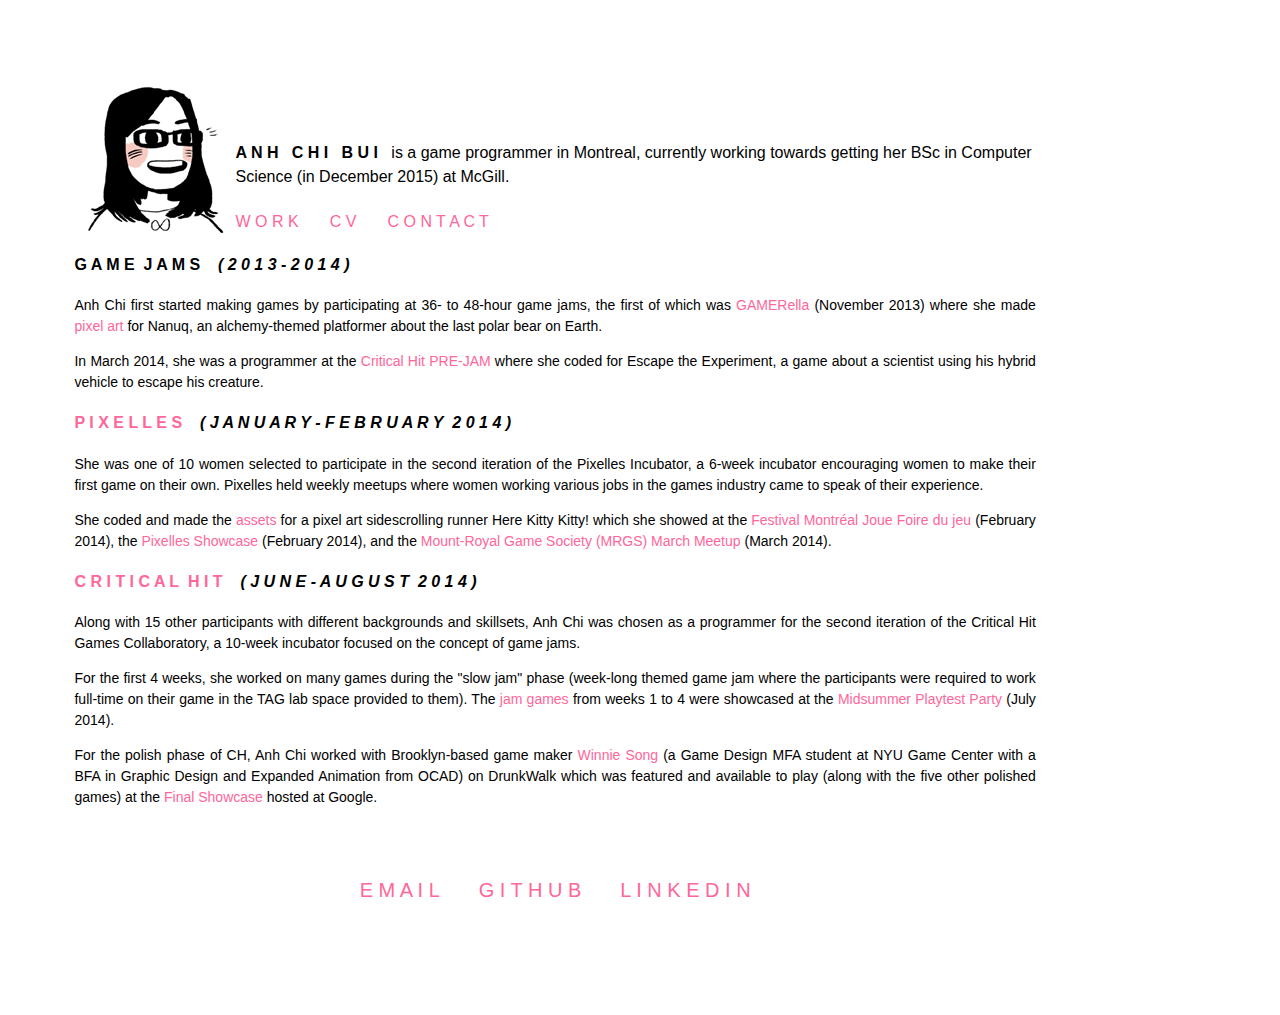
==== about.html @ 172ef116 "Changed spacing stuff" ====
<!DOCTYPE html>
<html>
    <head>
        <meta charset="utf-8">
        <title>Anh Chi Bui</title>
        <meta name="description" content="CS undergrad and game programmer.">
        <link rel="stylesheet" href="css/main.css">
        <link rel="icon" type="image/png" href="img/icon.ico">
    </head>
    <body>
        <div class="top">
            <table class="intro">
                <tr>
                    <td width="1%">
                        <img class="face" src="img/acb.png" />
                    </td><td>
                        <div class="about">
                            <div class="aboutacb">
                                <b>A N H&nbsp;&nbsp;&nbsp;C H I&nbsp;&nbsp;&nbsp;B U I&nbsp;&nbsp;</b> is a game programmer in Montreal, currently working towards getting her BSc in Computer Science (in December 2015) at McGill. 
                            </div>
                            <div class="navigation">
                                <a href="index.html">W O R K</a>&nbsp;&nbsp;&nbsp;&nbsp;&nbsp;&nbsp;
                                <a href="docs/acb_cv.pdf">C V</a>&nbsp;&nbsp;&nbsp;&nbsp;&nbsp;&nbsp;
                                <a href="#bottom">C O N T A C T</a>
                            </div>
                        </div>
                    </td>
            </tr></table>
        </div>

        <div class="container">
        <h4>G A M E&nbsp;&nbsp;J A M S&nbsp;&nbsp;&nbsp;&nbsp;<i>( 2 0 1 3 - 2 0 1 4 )</i></h4>
        <p>
            Anh Chi first started making games by participating at 36- to 48-hour game jams, the first of which was <a href="http://tag.hexagram.ca/events/gamerella/">GAMERella</a> (November 2013) where she made <a href="http://acbui.tumblr.com">pixel art</a> for Nanuq, an alchemy-themed platformer about the last polar bear on Earth.
        </p> 
        <p>
            In March 2014, she was a programmer at the <a href="http://tag.hexagram.ca/events/ch-prejam/">Critical Hit PRE-JAM</a> where she coded for Escape the Experiment, a game about a scientist using his hybrid vehicle to escape his creature. 
        </p>
        <h4><a href="http://pixelles.ca">P I X E L L E S</a>&nbsp;&nbsp;&nbsp;&nbsp;<i>( J A N U A R Y - F E B R U A R Y&nbsp;&nbsp;2 0 1 4 )</i></h4>
        <p>
            She was one of 10 women selected to participate in the second iteration of the Pixelles Incubator, a 6-week incubator encouraging women to make their first game on their own. Pixelles held weekly meetups where women working various jobs in the games industry came to speak of their experience. 
        </p>
        <p>
            She coded and made the <a href="http://acbui.tumblr.com">assets</a> for a pixel art sidescrolling runner Here Kitty Kitty! which she showed at the <a href="http://www.montrealjoue.ca/?com=detail&eID=370690">Festival Montréal Joue Foire du jeu</a> (February 2014), the <a href="http://pixelles.ca/blog/2014/03/play-the-games-from-our-2nd-showcase">Pixelles Showcase</a> (February 2014), and the <a href="http://mrgs.ca/2014/03/mar-resume-mar/">Mount-Royal Game Society (MRGS) March Meetup</a> (March 2014). 
        </p>

        <h4><a href="http://criticalhitmontreal.ca">C R I T I C A L&nbsp;&nbsp;H I T</a>&nbsp;&nbsp;&nbsp;&nbsp;<i>( J U N E - A U G U S T&nbsp;&nbsp;2 0 1 4 )</i></h4>
        <p>
            Along with 15 other participants with different backgrounds and skillsets, Anh Chi was chosen as a programmer for the second iteration of the Critical Hit Games Collaboratory, a 10-week incubator focused on the concept of game jams.
        </p>
        <p>
            For the first 4 weeks, she worked on many games during the "slow jam" phase (week-long themed game jam where the participants were required to work full-time on their game in the TAG lab space provided to them). The <a href="http://www.criticalhitmontreal.ca/games/">jam games</a> from weeks 1 to 4 were showcased at the <a href="http://www.criticalhitmontreal.ca/midsummer-nights-playtest/">Midsummer Playtest Party</a> (July 2014). 
        </p>
        <p>
            For the polish phase of CH, Anh Chi worked with Brooklyn-based game maker <a href="http://wsong.me/">Winnie Song</a> (a Game Design MFA student at NYU Game Center with a BFA in Graphic Design and Expanded Animation from OCAD) on DrunkWalk which was featured and available to play (along with the five other polished games) at the <a href="http://www.criticalhitmontreal.ca/final-showcase-thank/">Final Showcase</a> hosted at Google. 
        </p>
        </div>

        <div class="foot" id="bottom">
            <div class="social">
                <a href="mailto:acqbui@gmail.com">E M A I L</a>&nbsp;&nbsp;&nbsp;&nbsp;&nbsp;&nbsp;
                <a href="http://github.com/acbui">G I T H U B</a>&nbsp;&nbsp;&nbsp;&nbsp;&nbsp;&nbsp;
                <a href="http://ca.linkedin.com/in/acqbui">L I N K E D I N</a>
            </div>  
        </div> 
    </body>
</html>
---- css/main.css ----
html, body {
    margin:0 auto;
    margin-top: 3%;
    padding-left: 3%;
    padding-right: 3%;

    font-family: 'Franklin Gothic Book', sans-serif;
    position: center;
}
h1 {
    font-weight: 300;
    font-size: 36px;
    text-align: left; 
    margin-bottom: 1%;
}

h2 {
    float: left;
    font-size: 18px;
    font-style: bold;
}

h3 {
    float: right;
    font-size: 14px;
    font-style: italic;
}

p { 
    font-size: 14px;
    text-align: justify;
    line-height: 1.5;
}

a, .social a { 
    color: #FF6699;
    text-decoration: none;
}

a { 
    font-size: inherit;
    transition: all 0.3s ease 0s;
}

a:hover, .social a:hover { 
    color: inherit;   
}

table {
    width: 85%;
    border-collapse: collapse;
}

img {
    transition: all 0.3s ease 0s;
}

img:hover{
    opacity:0.8;
}


.top {
    margin-top: 0;
    margin-bottom: 1%;
}

.face{
    float: right;
}

.acb {
    text-align: left;
}

/* ABOUT PAGE */
.aboutacb {
    margin-top: 8%;
    margin-bottom: 3%;
    line-height: 1.5;
}

.navigation {
    text-align: left;
}

.container {
    width: 85%;
}

.about {  
    float:left;
}

.gamesquare {
    float: left;
    margin-right: 10px;
    clear: left;
}

.event {
    clear: both;
}

.game {
}

.foot {
    height: 10%;
    width: 85%;
    padding-top: 5%;
    padding-bottom: 10%;
 }

.social {
    text-align:center;
    font-size:20px;
}
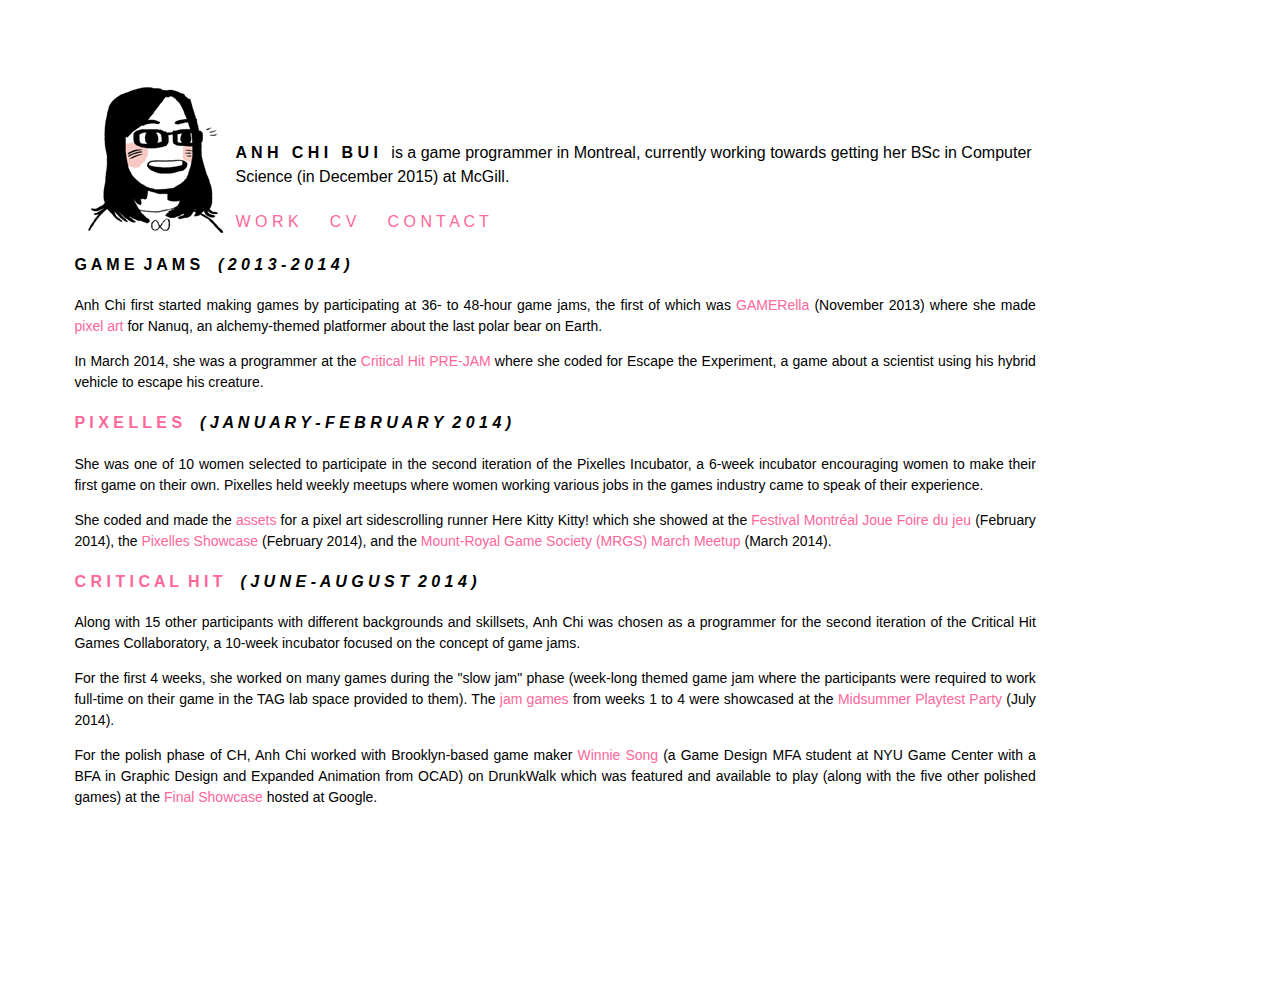
==== commit a30c762f: "Added script, slide up/down works (click Contact)" ====
--- a/about.html
+++ b/about.html
@@ -7,6 +7,9 @@
         <meta name="description" content="CS undergrad and game programmer.">
         <link rel="stylesheet" href="css/main.css">
         <link rel="icon" type="image/png" href="img/icon.ico">
+
+        <script src="js/jquery-1.10.2.js"> </script>
+        <script src="js/main.js"> </script>
     </head>
     <body>
         <div class="top">
@@ -22,7 +25,7 @@
                             <div class="navigation">
                                 <a href="index.html">W O R K</a>&nbsp;&nbsp;&nbsp;&nbsp;&nbsp;&nbsp;
                                 <a href="docs/acb_cv.pdf">C V</a>&nbsp;&nbsp;&nbsp;&nbsp;&nbsp;&nbsp;
-                                <a href="#bottom">C O N T A C T</a>
+                                <a id="contact" href="">C O N T A C T</a>
                             </div>
                         </div>
                     </td>
@@ -30,6 +33,11 @@
         </div>
 
         <div class="container">
+            <div class="social" id="social"> 
+                <a href="mailto:acqbui@gmail.com">E M A I L</a>&nbsp;&nbsp;&nbsp;&nbsp;&nbsp;&nbsp;
+                <a href="http://github.com/acbui">G I T H U B</a>&nbsp;&nbsp;&nbsp;&nbsp;&nbsp;&nbsp;
+                <a href="http://ca.linkedin.com/in/acqbui">L I N K E D I N</a>
+            </div>
         <h4>G A M E&nbsp;&nbsp;J A M S&nbsp;&nbsp;&nbsp;&nbsp;<i>( 2 0 1 3 - 2 0 1 4 )</i></h4>
         <p>
             Anh Chi first started making games by participating at 36- to 48-hour game jams, the first of which was <a href="http://tag.hexagram.ca/events/gamerella/">GAMERella</a> (November 2013) where she made <a href="http://acbui.tumblr.com">pixel art</a> for Nanuq, an alchemy-themed platformer about the last polar bear on Earth.
--- a/css/main.css
+++ b/css/main.css
@@ -55,7 +55,7 @@
     transition: all 0.3s ease 0s;
 }
 
-img:hover{
+img#link:hover{
     opacity:0.8;
 }
 
@@ -84,6 +84,16 @@
     text-align: left;
 }
 
+.social {
+    position: relative;
+    display: none;
+    margin-top: 2%;
+    margin-bottom: 2%;
+
+    font-size:20px;
+    text-align:center;
+}
+
 .container {
     width: 85%;
 }
@@ -110,9 +120,7 @@
     width: 85%;
     padding-top: 5%;
     padding-bottom: 10%;
- }
 
-.social {
+    font-size:20px;
     text-align:center;
-    font-size:20px;
-}+ }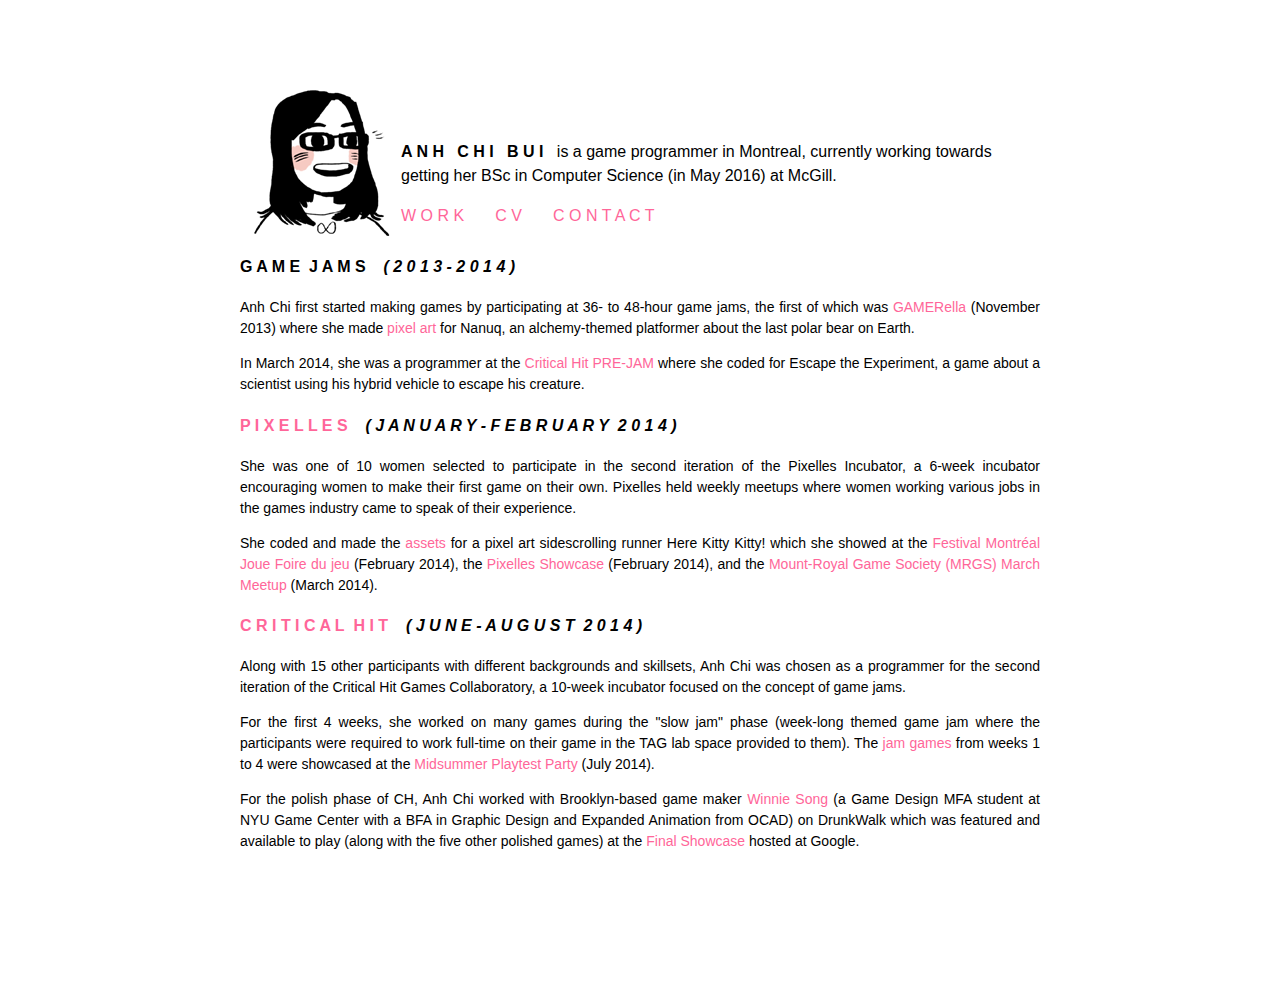
==== commit 8d7a673b: "Changed About page" ====
--- a/about.html
+++ b/about.html
@@ -12,6 +12,7 @@
         <script src="js/main.js"> </script>
     </head>
     <body>
+    <div id="wrap">
         <div class="top">
             <table class="intro">
                 <tr>
@@ -20,7 +21,7 @@
                     </td><td>
                         <div class="about">
                             <div class="aboutacb">
-                                <b>A N H&nbsp;&nbsp;&nbsp;C H I&nbsp;&nbsp;&nbsp;B U I&nbsp;&nbsp;</b> is a game programmer in Montreal, currently working towards getting her BSc in Computer Science (in December 2015) at McGill. 
+                                <b>A N H&nbsp;&nbsp;&nbsp;C H I&nbsp;&nbsp;&nbsp;B U I&nbsp;&nbsp;</b> is a game programmer in Montreal, currently working towards getting her BSc in Computer Science (in May 2016) at McGill. 
                             </div>
                             <div class="navigation">
                                 <a href="index.html">W O R K</a>&nbsp;&nbsp;&nbsp;&nbsp;&nbsp;&nbsp;
@@ -36,7 +37,8 @@
             <div class="social" id="social"> 
                 <a href="mailto:acqbui@gmail.com">E M A I L</a>&nbsp;&nbsp;&nbsp;&nbsp;&nbsp;&nbsp;
                 <a href="http://github.com/acbui">G I T H U B</a>&nbsp;&nbsp;&nbsp;&nbsp;&nbsp;&nbsp;
-                <a href="http://ca.linkedin.com/in/acqbui">L I N K E D I N</a>
+                <a href="http://ca.linkedin.com/in/acbui">L I N K E D I N</a>&nbsp;&nbsp;&nbsp;&nbsp;&nbsp;&nbsp;
+                <a href="http://twitter.com/acbui">T W I T T E R</a>
             </div>
         <h4>G A M E&nbsp;&nbsp;J A M S&nbsp;&nbsp;&nbsp;&nbsp;<i>( 2 0 1 3 - 2 0 1 4 )</i></h4>
         <p>
@@ -69,8 +71,10 @@
             <div class="social">
                 <a href="mailto:acqbui@gmail.com">E M A I L</a>&nbsp;&nbsp;&nbsp;&nbsp;&nbsp;&nbsp;
                 <a href="http://github.com/acbui">G I T H U B</a>&nbsp;&nbsp;&nbsp;&nbsp;&nbsp;&nbsp;
-                <a href="http://ca.linkedin.com/in/acqbui">L I N K E D I N</a>
+                <a href="http://ca.linkedin.com/in/acbui">L I N K E D I N</a>&nbsp;&nbsp;&nbsp;&nbsp;&nbsp;&nbsp;
+                <a href="http://twitter.com/acbui">T W I T T E R</a>
             </div>  
         </div> 
+    </div>
     </body>
 </html>--- a/css/main.css
+++ b/css/main.css
@@ -1,8 +1,6 @@
 html, body {
     margin:0 auto;
     margin-top: 3%;
-    padding-left: 3%;
-    padding-right: 3%;
 
     font-family: 'Franklin Gothic Book', sans-serif;
     position: center;
@@ -32,6 +30,12 @@
     line-height: 1.5;
 }
 
+ul {
+    font-size: 14px;
+    text-align: justify;
+    line-height: 1.5;
+}
+
 a, .social a { 
     color: #FF6699;
     text-decoration: none;
@@ -47,16 +51,66 @@
 }
 
 table {
-    width: 85%;
+    width: 100%;
     border-collapse: collapse;
+    background-color: white;
 }
 
 img {
     transition: all 0.3s ease 0s;
 }
 
+img#games {
+    width: 100%;
+    height: auto;
+}
+
 img#link:hover{
     opacity:0.8;
+}
+.gifs {
+    text-align: center;
+    clear:both;
+}
+
+img#gif {
+    clear: right;
+    width: 32%;
+    height: auto;
+}
+
+img#maingif {
+    clear: both;
+}
+
+video {
+    float: left;
+    width: 100%;
+    height: auto;
+}
+
+#download {
+    padding: 0.5em 0 0 0 ;
+}
+
+#gifs {
+    padding: 0 0 0.5em 0;
+}
+
+.fadeslideshow {
+    /*position:relative;*/
+    
+}
+
+.fadeslideshow img {
+    /*position:absolute;*/
+}
+
+.gamedescription {
+    display: none;
+    line-height: 1.5;
+    margin-bottom: 5%;
+    position: relative;
 }
 
 
@@ -95,7 +149,7 @@
 }
 
 .container {
-    width: 85%;
+    width: 100%;
 }
 
 .about {  
@@ -103,24 +157,25 @@
 }
 
 .gamesquare {
-    float: left;
     margin-right: 10px;
-    clear: left;
 }
 
 .event {
     clear: both;
 }
 
-.game {
-}
-
 .foot {
     height: 10%;
-    width: 85%;
+    width: 100%;
     padding-top: 5%;
     padding-bottom: 10%;
 
     font-size:20px;
     text-align:center;
+ }
+
+ #wrap
+ {
+    width: 800px;
+    margin: 0 auto;    
  }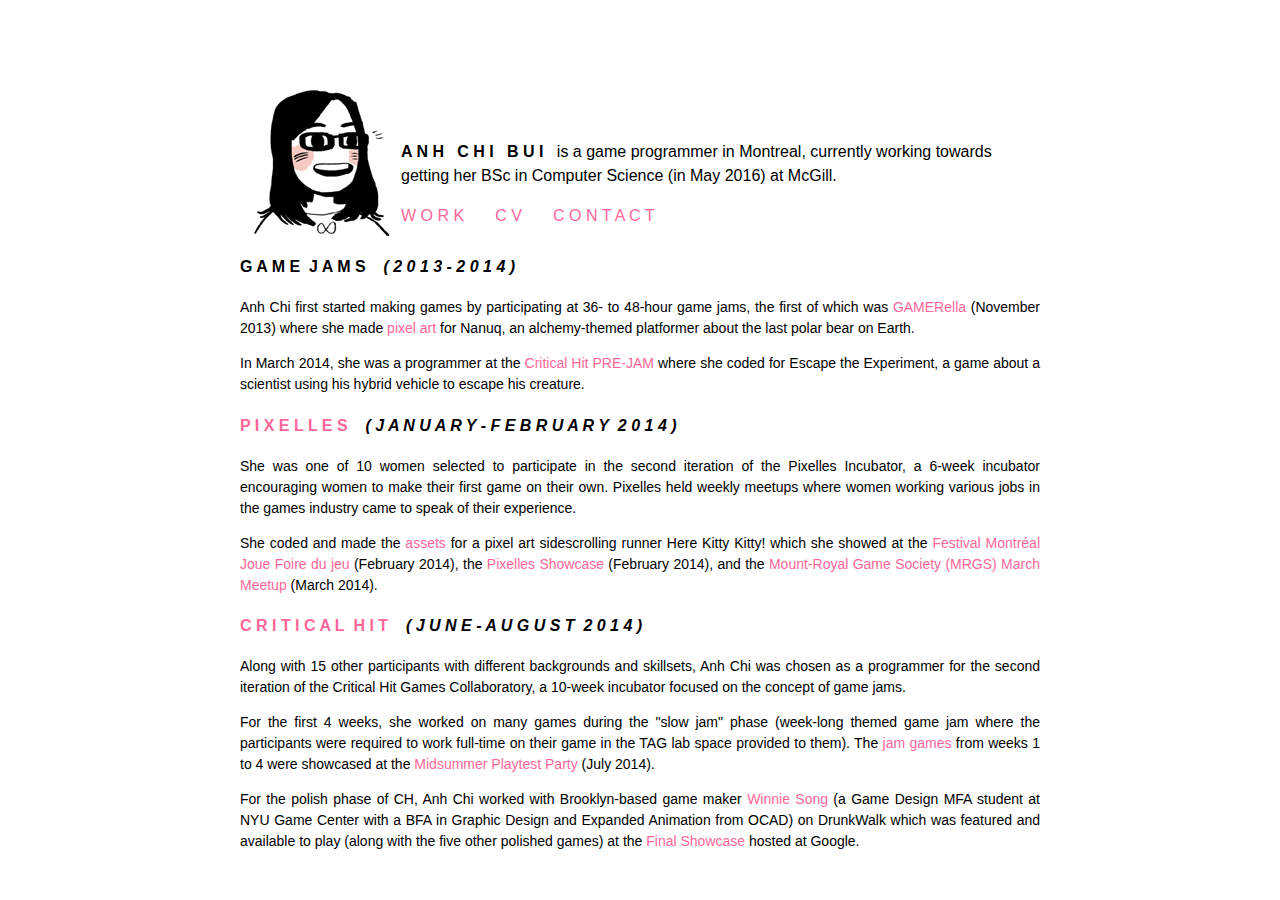
==== commit c485b3c6: "Removed footer" ====
--- a/about.html
+++ b/about.html
@@ -38,7 +38,6 @@
                 <a href="mailto:acqbui@gmail.com">E M A I L</a>&nbsp;&nbsp;&nbsp;&nbsp;&nbsp;&nbsp;
                 <a href="http://github.com/acbui">G I T H U B</a>&nbsp;&nbsp;&nbsp;&nbsp;&nbsp;&nbsp;
                 <a href="http://ca.linkedin.com/in/acbui">L I N K E D I N</a>&nbsp;&nbsp;&nbsp;&nbsp;&nbsp;&nbsp;
-                <a href="http://twitter.com/acbui">T W I T T E R</a>
             </div>
         <h4>G A M E&nbsp;&nbsp;J A M S&nbsp;&nbsp;&nbsp;&nbsp;<i>( 2 0 1 3 - 2 0 1 4 )</i></h4>
         <p>
@@ -66,15 +65,6 @@
             For the polish phase of CH, Anh Chi worked with Brooklyn-based game maker <a href="http://wsong.me/">Winnie Song</a> (a Game Design MFA student at NYU Game Center with a BFA in Graphic Design and Expanded Animation from OCAD) on DrunkWalk which was featured and available to play (along with the five other polished games) at the <a href="http://www.criticalhitmontreal.ca/final-showcase-thank/">Final Showcase</a> hosted at Google. 
         </p>
         </div>
-
-        <div class="foot" id="bottom">
-            <div class="social">
-                <a href="mailto:acqbui@gmail.com">E M A I L</a>&nbsp;&nbsp;&nbsp;&nbsp;&nbsp;&nbsp;
-                <a href="http://github.com/acbui">G I T H U B</a>&nbsp;&nbsp;&nbsp;&nbsp;&nbsp;&nbsp;
-                <a href="http://ca.linkedin.com/in/acbui">L I N K E D I N</a>&nbsp;&nbsp;&nbsp;&nbsp;&nbsp;&nbsp;
-                <a href="http://twitter.com/acbui">T W I T T E R</a>
-            </div>  
-        </div> 
     </div>
     </body>
 </html>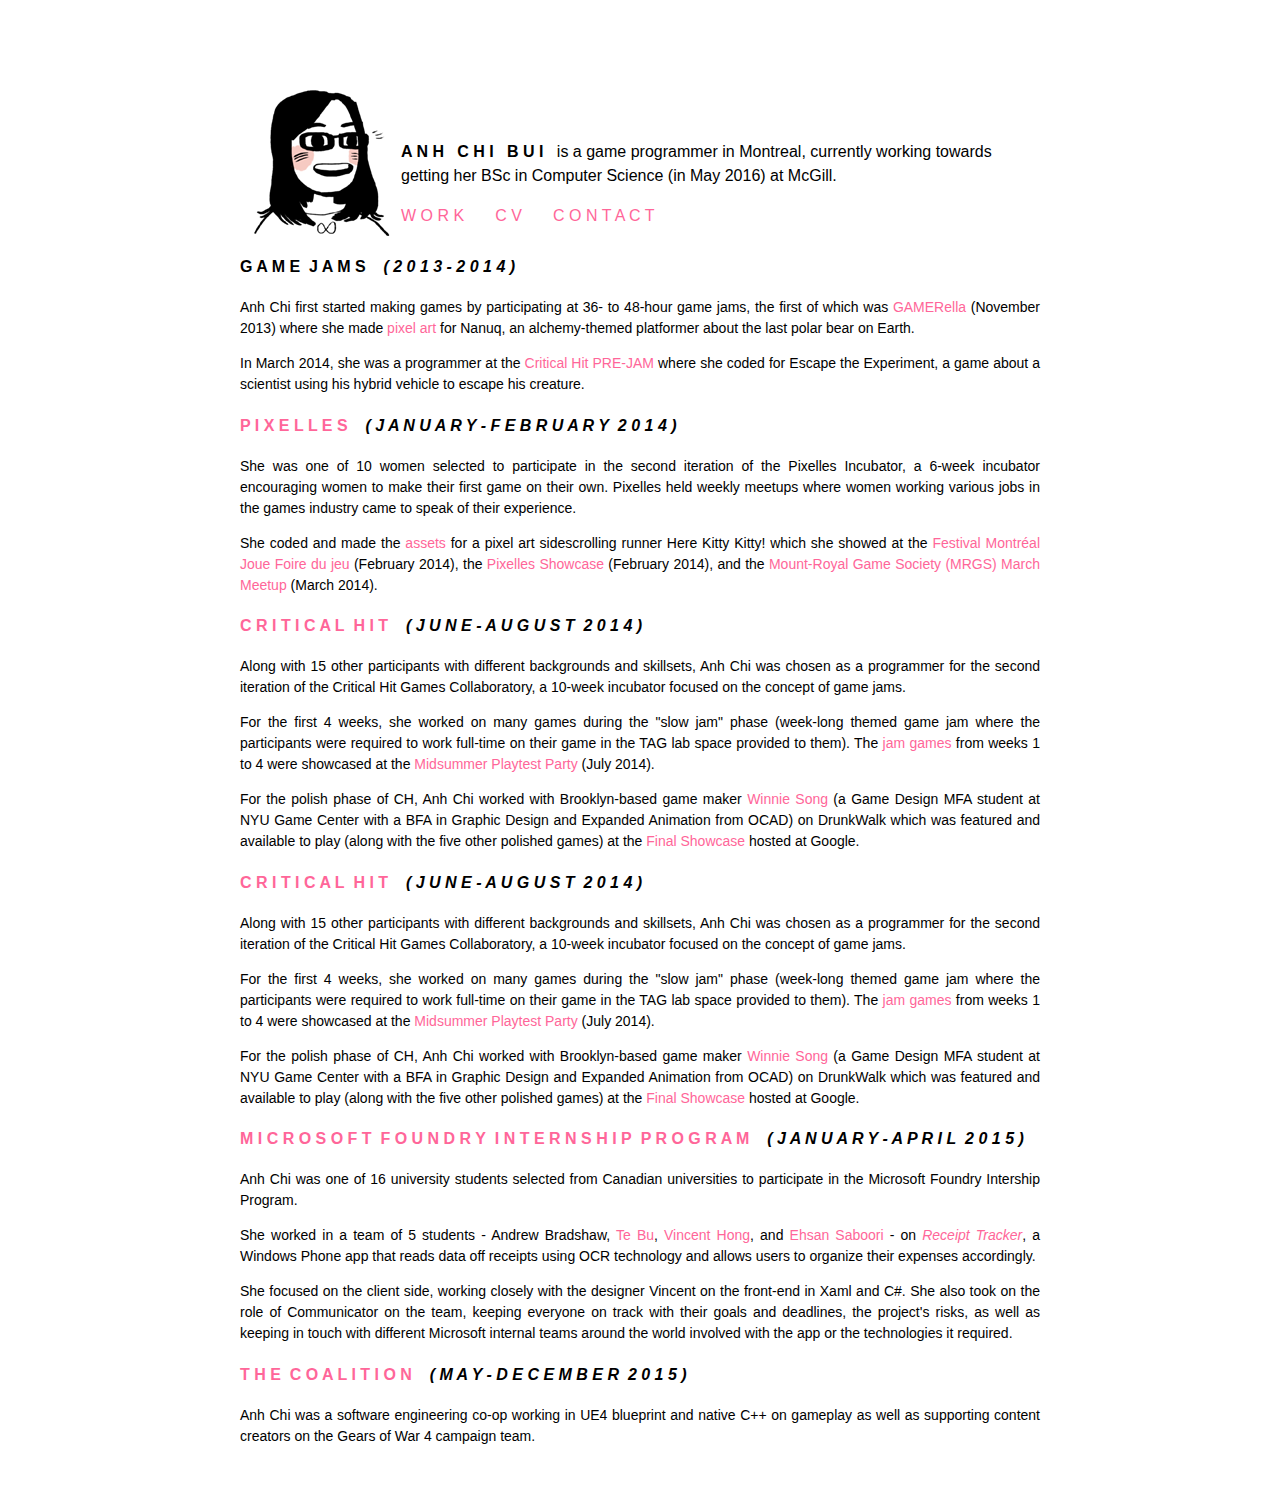
==== commit 7a402e32: "updated about page" ====
--- a/about.html
+++ b/about.html
@@ -11,7 +11,7 @@
         <script src="js/jquery-1.10.2.js"> </script>
         <script src="js/main.js"> </script>
     </head>
-    <body>
+    <body margin-bottom: 1000px>
     <div id="wrap">
         <div class="top">
             <table class="intro">
@@ -21,7 +21,7 @@
                     </td><td>
                         <div class="about">
                             <div class="aboutacb">
-                                <b>A N H&nbsp;&nbsp;&nbsp;C H I&nbsp;&nbsp;&nbsp;B U I&nbsp;&nbsp;</b> is a game programmer in Montreal, currently working towards getting her BSc in Computer Science (in May 2016) at McGill. 
+                                <b>A N H&nbsp;&nbsp;&nbsp;C H I&nbsp;&nbsp;&nbsp;B U I&nbsp;&nbsp;</b> is a game programmer in Montreal, currently working towards getting her BSc in Computer Science (in May 2016) at McGill.
                             </div>
                             <div class="navigation">
                                 <a href="index.html">W O R K</a>&nbsp;&nbsp;&nbsp;&nbsp;&nbsp;&nbsp;
@@ -34,7 +34,7 @@
         </div>
 
         <div class="container">
-            <div class="social" id="social"> 
+            <div class="social" id="social">
                 <a href="mailto:acqbui@gmail.com">E M A I L</a>&nbsp;&nbsp;&nbsp;&nbsp;&nbsp;&nbsp;
                 <a href="http://github.com/acbui">G I T H U B</a>&nbsp;&nbsp;&nbsp;&nbsp;&nbsp;&nbsp;
                 <a href="http://ca.linkedin.com/in/acbui">L I N K E D I N</a>&nbsp;&nbsp;&nbsp;&nbsp;&nbsp;&nbsp;
@@ -42,16 +42,16 @@
         <h4>G A M E&nbsp;&nbsp;J A M S&nbsp;&nbsp;&nbsp;&nbsp;<i>( 2 0 1 3 - 2 0 1 4 )</i></h4>
         <p>
             Anh Chi first started making games by participating at 36- to 48-hour game jams, the first of which was <a href="http://tag.hexagram.ca/events/gamerella/">GAMERella</a> (November 2013) where she made <a href="http://acbui.tumblr.com">pixel art</a> for Nanuq, an alchemy-themed platformer about the last polar bear on Earth.
-        </p> 
+        </p>
         <p>
-            In March 2014, she was a programmer at the <a href="http://tag.hexagram.ca/events/ch-prejam/">Critical Hit PRE-JAM</a> where she coded for Escape the Experiment, a game about a scientist using his hybrid vehicle to escape his creature. 
+            In March 2014, she was a programmer at the <a href="http://tag.hexagram.ca/events/ch-prejam/">Critical Hit PRE-JAM</a> where she coded for Escape the Experiment, a game about a scientist using his hybrid vehicle to escape his creature.
         </p>
         <h4><a href="http://pixelles.ca">P I X E L L E S</a>&nbsp;&nbsp;&nbsp;&nbsp;<i>( J A N U A R Y - F E B R U A R Y&nbsp;&nbsp;2 0 1 4 )</i></h4>
         <p>
-            She was one of 10 women selected to participate in the second iteration of the Pixelles Incubator, a 6-week incubator encouraging women to make their first game on their own. Pixelles held weekly meetups where women working various jobs in the games industry came to speak of their experience. 
+            She was one of 10 women selected to participate in the second iteration of the Pixelles Incubator, a 6-week incubator encouraging women to make their first game on their own. Pixelles held weekly meetups where women working various jobs in the games industry came to speak of their experience.
         </p>
         <p>
-            She coded and made the <a href="http://acbui.tumblr.com">assets</a> for a pixel art sidescrolling runner Here Kitty Kitty! which she showed at the <a href="http://www.montrealjoue.ca/?com=detail&eID=370690">Festival Montréal Joue Foire du jeu</a> (February 2014), the <a href="http://pixelles.ca/blog/2014/03/play-the-games-from-our-2nd-showcase">Pixelles Showcase</a> (February 2014), and the <a href="http://mrgs.ca/2014/03/mar-resume-mar/">Mount-Royal Game Society (MRGS) March Meetup</a> (March 2014). 
+            She coded and made the <a href="http://acbui.tumblr.com">assets</a> for a pixel art sidescrolling runner Here Kitty Kitty! which she showed at the <a href="http://www.montrealjoue.ca/?com=detail&eID=370690">Festival Montréal Joue Foire du jeu</a> (February 2014), the <a href="http://pixelles.ca/blog/2014/03/play-the-games-from-our-2nd-showcase">Pixelles Showcase</a> (February 2014), and the <a href="http://mrgs.ca/2014/03/mar-resume-mar/">Mount-Royal Game Society (MRGS) March Meetup</a> (March 2014).
         </p>
 
         <h4><a href="http://criticalhitmontreal.ca">C R I T I C A L&nbsp;&nbsp;H I T</a>&nbsp;&nbsp;&nbsp;&nbsp;<i>( J U N E - A U G U S T&nbsp;&nbsp;2 0 1 4 )</i></h4>
@@ -59,12 +59,41 @@
             Along with 15 other participants with different backgrounds and skillsets, Anh Chi was chosen as a programmer for the second iteration of the Critical Hit Games Collaboratory, a 10-week incubator focused on the concept of game jams.
         </p>
         <p>
-            For the first 4 weeks, she worked on many games during the "slow jam" phase (week-long themed game jam where the participants were required to work full-time on their game in the TAG lab space provided to them). The <a href="http://www.criticalhitmontreal.ca/games/">jam games</a> from weeks 1 to 4 were showcased at the <a href="http://www.criticalhitmontreal.ca/midsummer-nights-playtest/">Midsummer Playtest Party</a> (July 2014). 
+            For the first 4 weeks, she worked on many games during the "slow jam" phase (week-long themed game jam where the participants were required to work full-time on their game in the TAG lab space provided to them). The <a href="http://www.criticalhitmontreal.ca/games/">jam games</a> from weeks 1 to 4 were showcased at the <a href="http://www.criticalhitmontreal.ca/midsummer-nights-playtest/">Midsummer Playtest Party</a> (July 2014).
         </p>
         <p>
-            For the polish phase of CH, Anh Chi worked with Brooklyn-based game maker <a href="http://wsong.me/">Winnie Song</a> (a Game Design MFA student at NYU Game Center with a BFA in Graphic Design and Expanded Animation from OCAD) on DrunkWalk which was featured and available to play (along with the five other polished games) at the <a href="http://www.criticalhitmontreal.ca/final-showcase-thank/">Final Showcase</a> hosted at Google. 
+            For the polish phase of CH, Anh Chi worked with Brooklyn-based game maker <a href="http://wsong.me/">Winnie Song</a> (a Game Design MFA student at NYU Game Center with a BFA in Graphic Design and Expanded Animation from OCAD) on DrunkWalk which was featured and available to play (along with the five other polished games) at the <a href="http://www.criticalhitmontreal.ca/final-showcase-thank/">Final Showcase</a> hosted at Google.
         </p>
+
+        <h4><a href="http://criticalhitmontreal.ca">C R I T I C A L&nbsp;&nbsp;H I T</a>&nbsp;&nbsp;&nbsp;&nbsp;<i>( J U N E - A U G U S T&nbsp;&nbsp;2 0 1 4 )</i></h4>
+        <p>
+            Along with 15 other participants with different backgrounds and skillsets, Anh Chi was chosen as a programmer for the second iteration of the Critical Hit Games Collaboratory, a 10-week incubator focused on the concept of game jams.
+        </p>
+        <p>
+            For the first 4 weeks, she worked on many games during the "slow jam" phase (week-long themed game jam where the participants were required to work full-time on their game in the TAG lab space provided to them). The <a href="http://www.criticalhitmontreal.ca/games/">jam games</a> from weeks 1 to 4 were showcased at the <a href="http://www.criticalhitmontreal.ca/midsummer-nights-playtest/">Midsummer Playtest Party</a> (July 2014).
+        </p>
+        <p>
+            For the polish phase of CH, Anh Chi worked with Brooklyn-based game maker <a href="http://wsong.me/">Winnie Song</a> (a Game Design MFA student at NYU Game Center with a BFA in Graphic Design and Expanded Animation from OCAD) on DrunkWalk which was featured and available to play (along with the five other polished games) at the <a href="http://www.criticalhitmontreal.ca/final-showcase-thank/">Final Showcase</a> hosted at Google.
+        </p>
+
+        <h4><a href="https://www.microsoft.com/en-us/garage/#app-receipt-tracker">M I C R O S O F T&nbsp;&nbsp;F O U N D R Y&nbsp;&nbsp;I N T E R N S H I P&nbsp;&nbsp;P R O G R A M</a>&nbsp;&nbsp;&nbsp;&nbsp;<i>( J A N U A R Y - A P R I L&nbsp;&nbsp;2 0 1 5 )</i></h4>
+        <p>
+            Anh Chi was one of 16 university students selected from Canadian universities to participate in the Microsoft Foundry Intership Program.
+        </p>
+        <p>
+            She worked in a team of 5 students - Andrew Bradshaw, <a href="http://www.sfu.ca/~tbu/">Te Bu</a>, <a href="http://www.vincent-hong.com/">Vincent Hong</a>, and <a href="http://users.encs.concordia.ca/~e_saboo/">Ehsan Saboori</a> - on <i><a href="https://www.microsoft.com/en-us/garage/#app-receipt-tracker">Receipt Tracker</a></i>, a Windows Phone app that reads data off receipts using OCR technology and allows users to organize their expenses accordingly.
+        </p>
+        <p>
+            She focused on the client side, working closely with the designer Vincent on the front-end in Xaml and C#. She also took on the role of Communicator on the team, keeping everyone on track with their goals and deadlines, the project's risks, as well as keeping in touch with different Microsoft internal teams around the world involved with the app or the technologies it required.
+        </p>
+
+        <h4><a href="http://thecoalitionstudio.com/">T H E&nbsp;&nbsp;C O A L I T I O N</a>&nbsp;&nbsp;&nbsp;&nbsp;<i>( M A Y - D E C E M B E R&nbsp;&nbsp;2 0 1 5 )</i></h4>
+        <p>
+            Anh Chi was a software engineering co-op working in UE4 blueprint and native C++ on gameplay as well as supporting content creators on the Gears of War 4 campaign team.
+        </p>
+        <p></p>
+        <p></p>
         </div>
     </div>
     </body>
-</html>+</html>
--- a/css/main.css
+++ b/css/main.css
@@ -4,11 +4,13 @@
 
     font-family: 'Franklin Gothic Book', sans-serif;
     position: center;
+
+    padding-bottom: 2%;
 }
 h1 {
     font-weight: 300;
     font-size: 36px;
-    text-align: left; 
+    text-align: left;
     margin-bottom: 1%;
 }
 
@@ -24,7 +26,7 @@
     font-style: italic;
 }
 
-p { 
+p {
     font-size: 14px;
     text-align: justify;
     line-height: 1.5;
@@ -36,18 +38,18 @@
     line-height: 1.5;
 }
 
-a, .social a { 
+a, .social a {
     color: #FF6699;
     text-decoration: none;
 }
 
-a { 
+a {
     font-size: inherit;
     transition: all 0.3s ease 0s;
 }
 
-a:hover, .social a:hover { 
-    color: inherit;   
+a:hover, .social a:hover {
+    color: inherit;
 }
 
 table {
@@ -99,7 +101,7 @@
 
 .fadeslideshow {
     /*position:relative;*/
-    
+
 }
 
 .fadeslideshow img {
@@ -152,7 +154,7 @@
     width: 100%;
 }
 
-.about {  
+.about {
     float:left;
 }
 
@@ -177,5 +179,5 @@
  #wrap
  {
     width: 800px;
-    margin: 0 auto;    
- }+    margin: 0 auto;
+ }
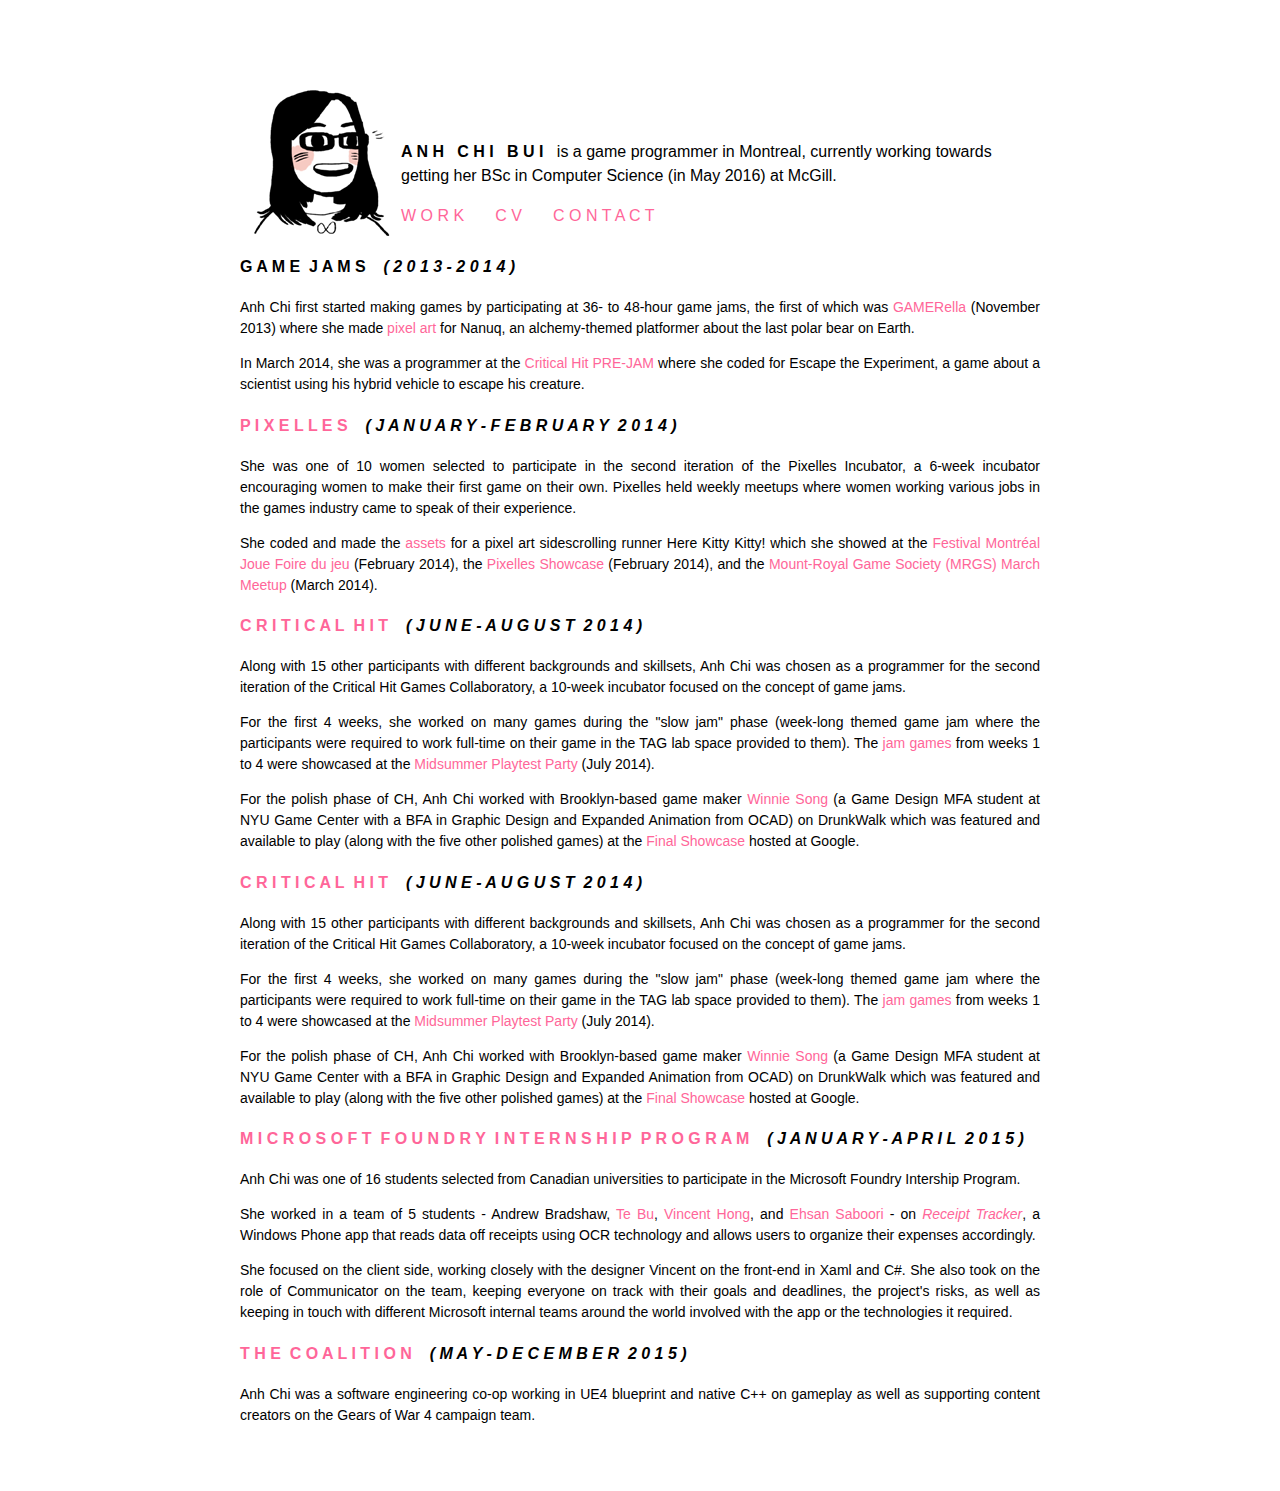
==== commit 8e7468a6: "boo redundancy" ====
--- a/about.html
+++ b/about.html
@@ -78,7 +78,7 @@
 
         <h4><a href="https://www.microsoft.com/en-us/garage/#app-receipt-tracker">M I C R O S O F T&nbsp;&nbsp;F O U N D R Y&nbsp;&nbsp;I N T E R N S H I P&nbsp;&nbsp;P R O G R A M</a>&nbsp;&nbsp;&nbsp;&nbsp;<i>( J A N U A R Y - A P R I L&nbsp;&nbsp;2 0 1 5 )</i></h4>
         <p>
-            Anh Chi was one of 16 university students selected from Canadian universities to participate in the Microsoft Foundry Intership Program.
+            Anh Chi was one of 16 students selected from Canadian universities to participate in the Microsoft Foundry Intership Program.
         </p>
         <p>
             She worked in a team of 5 students - Andrew Bradshaw, <a href="http://www.sfu.ca/~tbu/">Te Bu</a>, <a href="http://www.vincent-hong.com/">Vincent Hong</a>, and <a href="http://users.encs.concordia.ca/~e_saboo/">Ehsan Saboori</a> - on <i><a href="https://www.microsoft.com/en-us/garage/#app-receipt-tracker">Receipt Tracker</a></i>, a Windows Phone app that reads data off receipts using OCR technology and allows users to organize their expenses accordingly.
